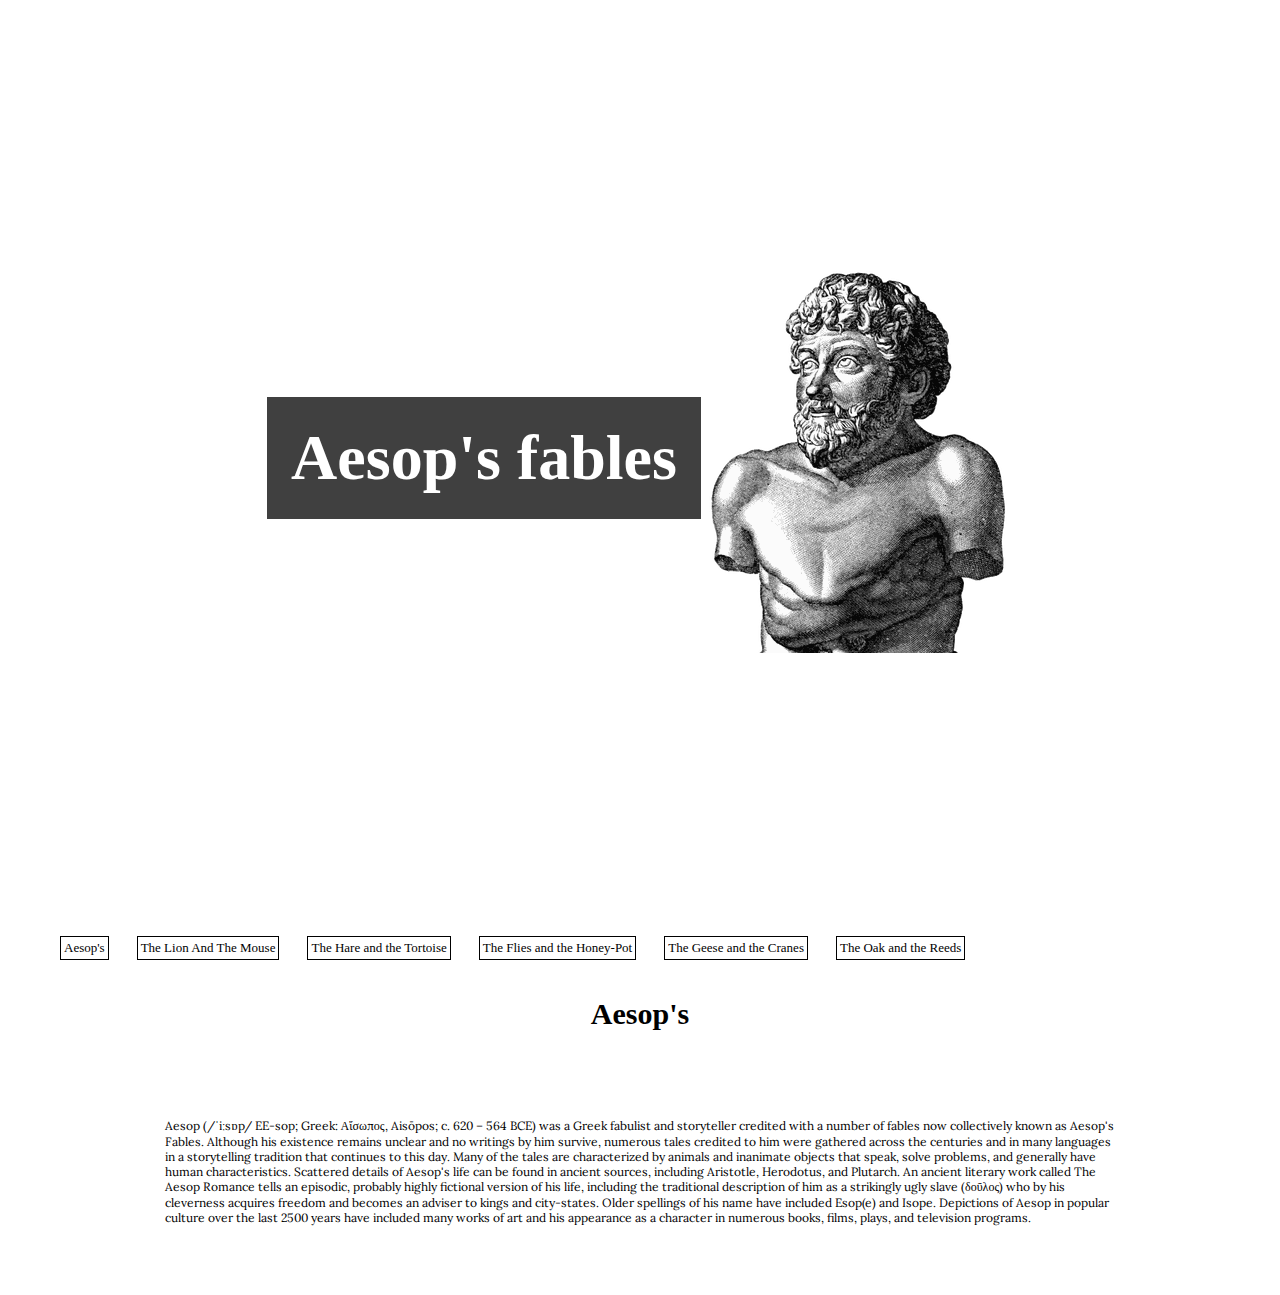
==== index.html @ 2f5dbf9f "first commit" ====
<!DOCTYPE html>
<html lang="en" dir="ltr">

  <head>
    <meta charset="utf-8">
    <title>AESOP'S FABLES</title>
    <link rel="stylesheet" href="css/master.css">
    <link rel="stylesheet" href="css/typo.css">
  </head>

  <body>

    <div class="hero1">
      <h1>Aesop's fables</h1>
      <img src="images/aesop.png" alt="picture of Aesop's">
    </div>

    <header>
      <nav>
        <ul>
          <li><a href="#introduction">Aesop's</a></li>
          <li><a href="Fable1.html">The Lion And The Mouse</a></li>
          <li><a href="Fable2.html">The Hare and the Tortoise</a></li>
          <li><a href="Fable3.html">The Flies and the Honey-Pot</a></li>
          <li><a href="Fable4.html">The Geese and the Cranes</a></li>
          <li><a href="Fable5.html">The Oak and the Reeds</a></li>
        </ul>
      </nav>
    </header>

  <section id="introduction">

    <h2>Aesop's</h2>

    <div class="main-content">
      <p>Aesop (/ˈiːsɒp/ EE-sop; Greek: Αἴσωπος, Aisōpos; c. 620 – 564 BCE) was a Greek fabulist and storyteller credited with a number of fables now collectively known as Aesop's Fables. Although his existence remains unclear and no writings by him survive, numerous tales credited to him were gathered across the centuries and in many languages in a storytelling tradition that continues to this day. Many of the tales are characterized by animals and inanimate objects that speak, solve problems, and generally have human characteristics.

Scattered details of Aesop's life can be found in ancient sources, including Aristotle, Herodotus, and Plutarch. An ancient literary work called The Aesop Romance tells an episodic, probably highly fictional version of his life, including the traditional description of him as a strikingly ugly slave (δοῦλος) who by his cleverness acquires freedom and becomes an adviser to kings and city-states. Older spellings of his name have included Esop(e) and Isope. Depictions of Aesop in popular culture over the last 2500 years have included many works of art and his appearance as a character in numerous books, films, plays, and television programs.
      </p>

    </div>
  </section>

  <!---<section id="fable1">

    <h2>The Lion And The Mouse</h2>

    <div class="main-content">
      <p>A LION was awakened from sleep by a Mouse running over his face. Rising
  up angrily, he caught him and was about to kill him, when the Mouse
  piteously entreated, saying: “If you would only spare my life, I would
  be sure to repay your kindness.” The Lion laughed and let him go. It
  happened shortly after this that the Lion was caught by some hunters,
  who bound him by strong ropes to the ground. The Mouse, recognizing
  his roar, came and gnawed the rope with his teeth, and set him free,
  exclaiming:

  “You ridiculed the idea of my ever being able to help you, not expecting
  to receive from me any repayment of your favor; now you know that it is
  possible for even a Mouse to confer benefits on a Lion.”</p>

      <div class="image-block">
        <img src="images/lion-mouse.jpg" alt="illustration of lion and mouse">
      </div>

    </div>
  </section>

  <section id="fable2">

    <h2>The Hare and the Tortoise</h2>

    <div class="main-content">
      <p>A HARE one day ridiculed the short feet and slow pace of the Tortoise,
      who replied, laughing: “Though you be swift as the wind, I will beat you
      in a race.” The Hare, believing her assertion to be simply impossible,
      assented to the proposal; and they agreed that the Fox should choose
      the course and fix the goal. On the day appointed for the race the two
      started together. The Tortoise never for a moment stopped, but went on
      with a slow but steady pace straight to the end of the course. The Hare,
      lying down by the wayside, fell fast asleep. At last waking up, and
      moving as fast as he could, he saw the Tortoise had reached the goal,
      and was comfortably dozing after her fatigue.

      Slow but steady wins the race.</p>

      <div class="image-block">
        <img src="images/tortue-lievre.jpg" alt="illustration of tortoise and hare">
      </div>

    </div>
  </section>

  <section id="fable3">

    <h2>The Flies and the Honey-Pot</h2>

    <div class="main-content">
      <p>A NUMBER of Flies were attracted to a jar of honey which had been
      overturned in a housekeeper’s room, and placing their feet in it, ate
      greedily. Their feet, however, became so smeared with the honey that
      they could not use their wings, nor release themselves, and were
      suffocated. Just as they were expiring, they exclaimed, “O foolish
      creatures that we are, for the sake of a little pleasure we have
      destroyed ourselves.”

      Pleasure bought with pains, hurts.</p>

      <div class="image-block">
        <img src="images/mouches.jpg" alt="illustration of flies in honey-pot">
      </div>

    </div>
  </section>

  <section id="fable4">

    <h2>The Geese and the Cranes</h2>

    <div class="main-content">
      <p>  THE GEESE and the Cranes were feeding in the same meadow, when a
        birdcatcher came to ensnare them in his nets. The Cranes, being light of
        wing, fled away at his approach; while the Geese, being slower of flight
        and heavier in their bodies, were captured.</p>

      <div class="image-block">
        <img src="images/oies-grues.jpg" alt="illustration of geese">
      </div>

    </div>
  </section>

  <section id= "fable5">

    <h2>The Oak and the Reeds</h2>

    <div class="main-content">
      <p> A VERY LARGE OAK was uprooted by the wind and thrown across a stream. It
      fell among some Reeds, which it thus addressed: “I wonder how you, who
      are so light and weak, are not entirely crushed by these strong winds.”
       They replied, “You fight and contend with the wind, and consequently you
      are destroyed; while we on the contrary bend before the least breath of
      air, and therefore remain unbroken, and escape.”

      Stoop to conquer.</p>

      <div class="image-block">
        <img src="images/chene-roseau.jpg" alt="illustration of oak and reeds">
      </div>

    </div>
  </section>-->

  </body>
</html>
---- css/master.css ----
body{
  background-image: url(../images/paper.png);
}

.hero1 {
  background: url('images/aesop.png') top center no-repeat;
  background-size: cover;
  background-attachment: fixed;
  color : #fff;
  min-height: 100vh;
  display: flex;
  justify-content: center;
  align-items: center;
}

.hero1 h1{
  font-family: 'Homemade Apple', cursive;
  font-size: 4em;
  padding: 24px;
  background: rgba(0, 0, 0, 0.75);
}

.hero {
  background: url('images/aesop.png') top center no-repeat;
  background-size: cover;
  background-attachment: fixed;
  color : #000;
  min-height: 100vh;
  display: flex;
  justify-content: center;
  align-items: center;
}

header{
  color: #000000;
}
header ul{
  list-style-type: none;
}
header li{
  border: 1px solid #000000;
  padding: 3px;
  display: inline-block;
  margin:12px;
  font-family: 'Homemade Apple', cursive;
  font-size: 13px;
}
header a {
  text-decoration: none;
  color : #000000;
  display: block;
}

li{
  font-family: sans-serif;
}
.main-content{
  max-width: 950px;
  margin:0 auto;
  padding: 50px;
}
.image-block img{
  width: 40%;
  padding:0;
}

#fable1 h1{
  font-family: 'Open Sans Condensed', sans-serif;
  font-size: 6em;

}
#section01 p{
   font-family: 'Oswald', sans-serif;
  font-size: 1em;
  text-align: left;
}

#fable2 h1{
  font-family: 'Quicksand', sans-serif;
  font-size: 2em;

}
#section02 p{
  font-family: 'Fjalla One', sans-serif;
 font-size: 1em;
  text-align: left;
}

#fable3 h1{
  font-family: 'Lobster', cursive;
  font-size: 2em;

}
#section03 p{
  font-family: 'Noto Sans KR', sans-serif;
 font-size: 1em;
  text-align: left;
}

#fable4 h1{
  font-family: 'Playfair Display SC', serif;
  font-size: 2em;

}
#section04 p{
  font-family: 'Niramit', sans-serif;
 font-size: 1em;
  text-align: left;
}

#fable5 h1{
  font-family: 'Bangers', cursive;
  font-size: 2em;

}
#section05 p{
  font-family: 'Gudea', sans-serif;
 font-size: 1em;
  text-align: left;
}
---- css/typo.css ----
@import url('https://fonts.googleapis.com/css?family=Homemade+Apple|Lora');
@import url('https://fonts.googleapis.com/css?family=Open+Sans+Condensed:300|Oswald');
@import url('https://fonts.googleapis.com/css?family=Fjalla+One|Quicksand');
@import url('https://fonts.googleapis.com/css?family=Lobster|Noto+Sans+KR');
@import url('https://fonts.googleapis.com/css?family=Niramit|Playfair+Display+SC');
@import url('https://fonts.googleapis.com/css?family=Bangers|Gudea');

p{
font-family: 'Lora', serif;
font-size: 12px;
}

h1{
  font-size: 100px;
  font-family: 'Homemade Apple', cursive;
  text-align: center;
}

h2{
  font-size: 30px;
  font-family: 'Homemade Apple', cursive;
  text-align: center;
}
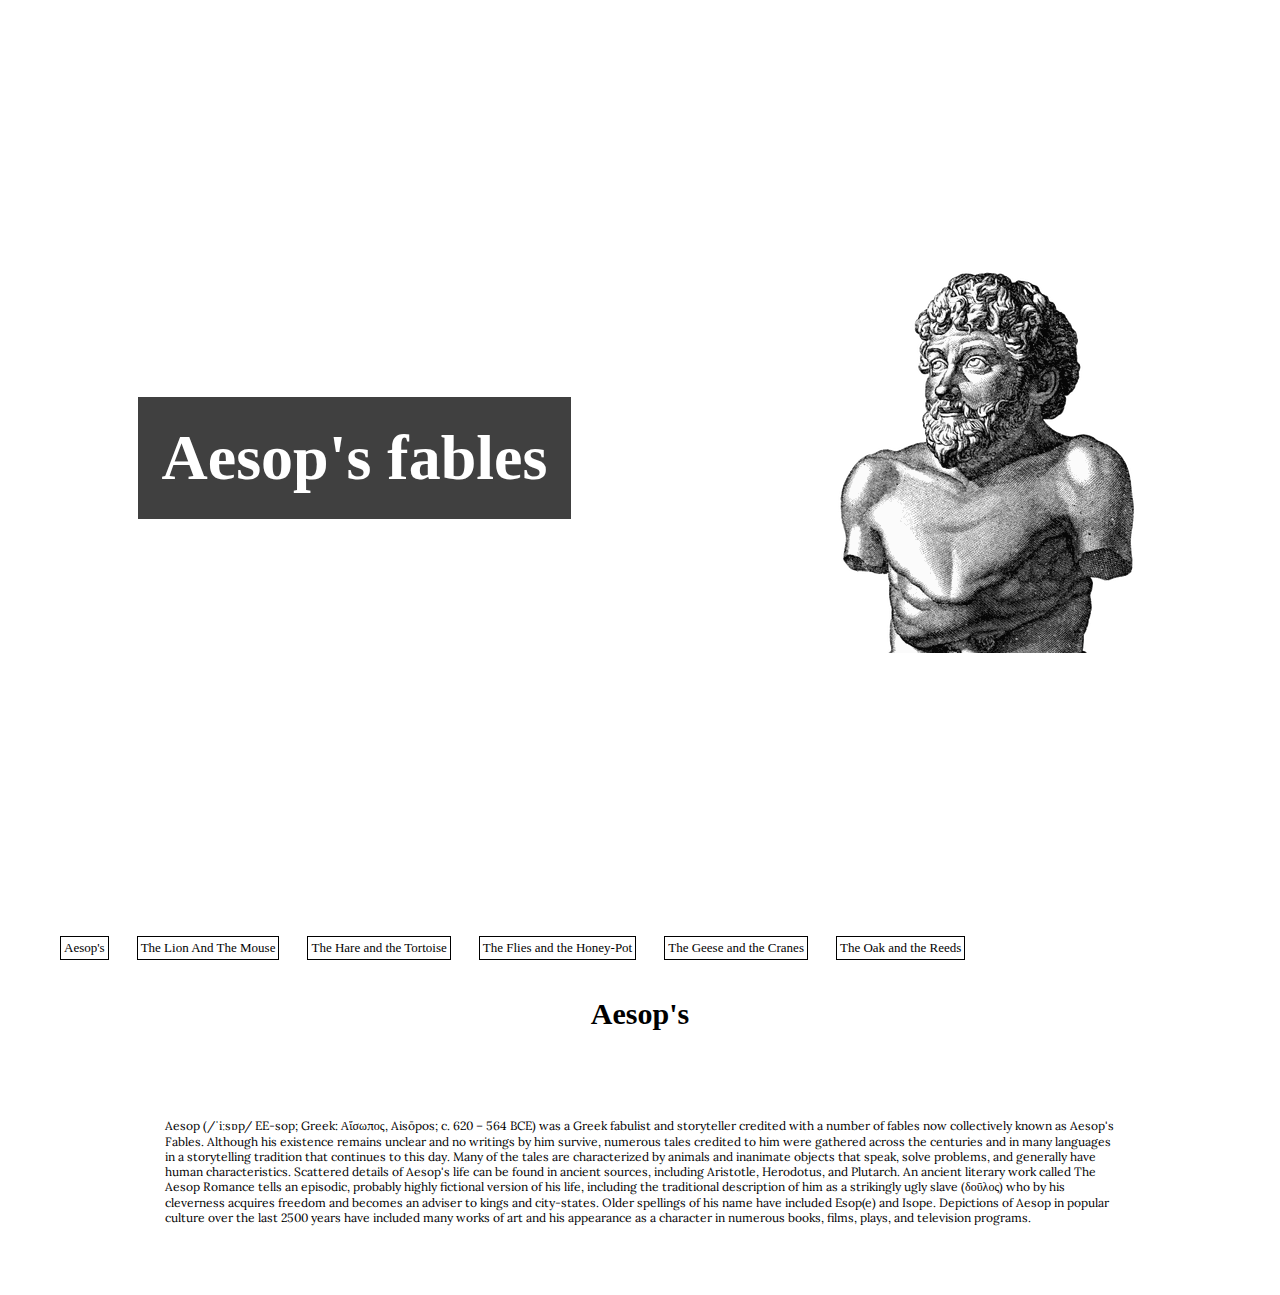
==== commit 215bf36d: "Aesop's 2" ====
--- a/css/master.css
+++ b/css/master.css
@@ -9,7 +9,7 @@
   color : #fff;
   min-height: 100vh;
   display: flex;
-  justify-content: center;
+  justify-content: space-around;
   align-items: center;
 }
 
@@ -27,7 +27,7 @@
   color : #000;
   min-height: 100vh;
   display: flex;
-  justify-content: center;
+  justify-content: space-around;
   align-items: center;
 }
 
@@ -36,6 +36,8 @@
 }
 header ul{
   list-style-type: none;
+  display; flex;
+  flex-wrap: wrap-reverse;
 }
 header li{
   border: 1px solid #000000;
